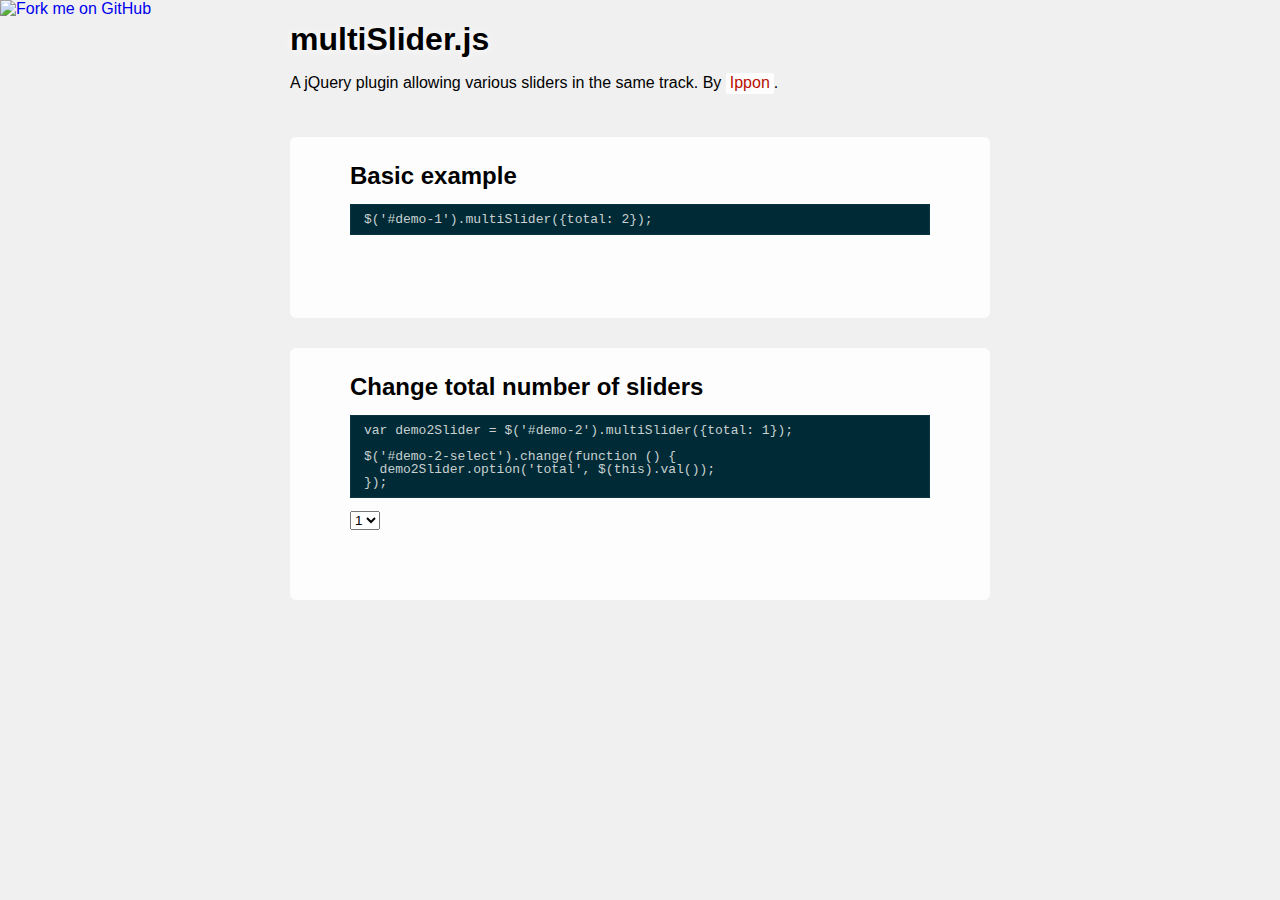
==== demo/index.html @ fed70fa7 "Add demo page." ====
<!DOCTYPE html>
<html>
<head>
  <meta charset="utf-8">
  <meta http-equiv="content-type" content="text/html;charset=utf-8" />
  <meta http-equiv="X-UA-Compatible" content="chrome=1">

  <title>Multi Slider</title>

  <link href="http://ajax.googleapis.com/ajax/libs/jqueryui/1.8.18/themes/base/jquery-ui.css" rel="stylesheet"/>
  <link href="css/style.css" rel="stylesheet"/>
  
  <script src="https://ajax.googleapis.com/ajax/libs/jquery/1.7/jquery.min.js"></script>
  <script src="https://ajax.googleapis.com/ajax/libs/jqueryui/1.8.18/jquery-ui.min.js"></script>
  
  <script src="../src/multiSlider.js"></script>
  <script src="js/script.js"></script>

</head>
<body>

  <a href="http://github.com/ippontech/multiSlider.js"><img style="position:absolute;top:0;left:0;border:0;" src="https://a248.e.akamai.net/assets.github.com/img/5d21241b64dc708fcbb701f68f72f41e9f1fadd6/687474703a2f2f73332e616d617a6f6e6177732e636f6d2f6769746875622f726962626f6e732f666f726b6d655f6c6566745f7265645f6161303030302e706e67" alt="Fork me on GitHub"></a>

  <div id="header">
    <div class="container">
      <a href="" class="brand">multiSlider.js</a>
    </div>
    <div class="container">
      <p>A jQuery plugin allowing various sliders in the same track. By <a href="http://blog.ippon.fr" class="ippon">Ippon</a>.</p>
    </div>
  </div>

  <div id="content" class="container">
    
    <div class="demo-unit">
      <h2>Basic example</h2>

<pre><code>$('#demo-1').multiSlider({total: 2});
</code></pre>

      <div id="demo-1" class="multi-slider"></div>
    </div>

    <div class="demo-unit">
      <h2>Change total number of sliders</h2>

<pre><code>var demo2Slider = $('#demo-2').multiSlider({total: 1});

$('#demo-2-select').change(function () {
  demo2Slider.option('total', $(this).val());
});
</code></pre>

      <select id="demo-2-select">
        <option value="1">1</option>
        <option value="2">2</option>
        <option value="3">3</option>
      </select>

      <div id="demo-2" class="multi-slider"></div>
    </div>

  </div>
</body>
</html>
---- demo/css/style.css ----
html, body {
  margin: 0;
  padding: 0;
}
body { 
  font: 16px/1.1em "Helvetica Neue", Helvetica, Arial, sans-serif;
  background-color: #f0f0f0;
}

pre {
  background: #002B36;
  font-size: 13px;
  padding: .6em 1em;
  border: 1px solid #073642;
  color: #C8D0D0;
  overflow: auto;
}
pre code {
  font-family: Menlo, Monaco, "Andale Mono", "lucida console", "Courier New", monospace;
  overflow: scroll;
  overflow-y: hidden;
  overflow-x: auto;
  display: block;
  line-height: 1em;
}

.container {
  width: 700px;
  margin: 0 auto;
}

#header {
  padding: 20px 0 13px;
}

a{
  text-decoration: none;
}
a.brand {
  color: black;
  font-weight: bold;
  font-size: 2em;
  line-height: 1.2em;
  /*padding: 1px 4px 3px;*/
  border-radius: 6px;
  text-shadow: 0 1px 9px #fdfdfd;
}
/*
a.brand:hover {
  background-color: #fdfdfd;
}
*/

a.ippon {
  background-color: #fdfdfd;
  color: #B80F00;
  padding: 1px 4px 3px;
  -webkit-border-radius: 2px;
  -moz-border-radius: 2px;
  border-radius: 2px;
}
a.ippon:hover {
  background-color: #B80F00;
  color: #fdfdfd;
}

#content {
  width: 700px;
  margin: 1em auto;
}

.demo-unit {
  padding: 10px 60px 30px;
  margin-bottom: 30px;
  background-color: #fdfdfd;
  -webkit-border-radius: 6px;
  -moz-border-radius: 6px;
  border-radius: 6px;
}

.multi-slider {
  padding: 20px 0;
}


.ui-slider {
  height: 10px;
  border-radius: 0;
  background: #EBEBEB;
  border: 1px solid #E0E0E0;
}
.ui-widget-header {
  background: #B80F00;
}
.ui-slider .ui-slider-handle {
  width: 0;
  height: 0;
  border-radius: 0;
  background: transparent;
  border-top: 8px solid transparent;
  border-bottom: 8px solid transparent; 
  border-left: 8px solid #290300;
  border-right: 0;
  margin: 2px 0 0 0;
  cursor: auto;
}
.ui-slider .ui-slider-handle:last-child {
  border-right: 9px solid #290300;
  border-left: 0;
  margin-left: -8px;
}
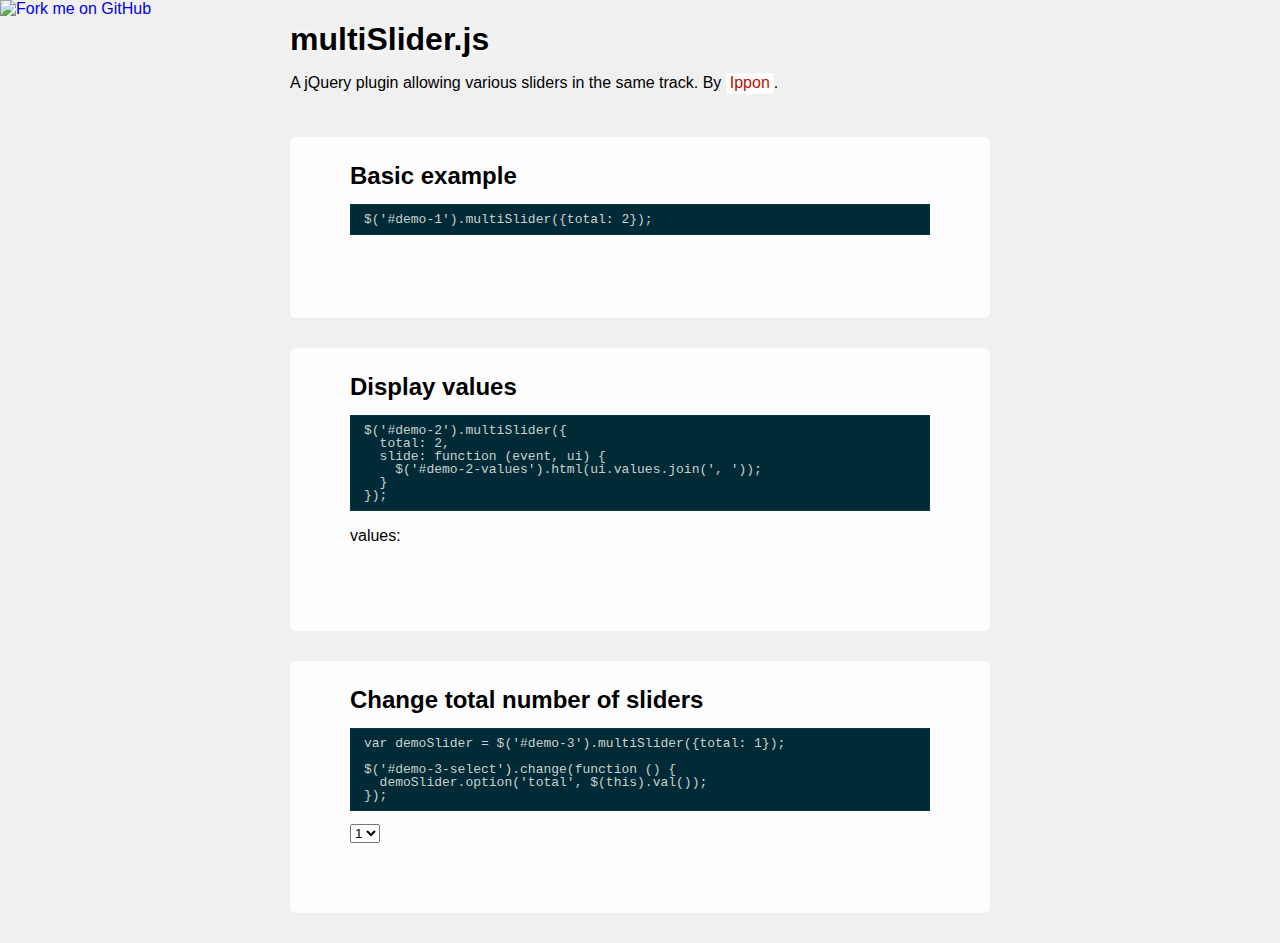
==== commit f9e381d0: "Maj demo with display values." ====
--- a/demo/index.html
+++ b/demo/index.html
@@ -5,7 +5,7 @@
   <meta http-equiv="content-type" content="text/html;charset=utf-8" />
   <meta http-equiv="X-UA-Compatible" content="chrome=1">
 
-  <title>Multi Slider</title>
+  <title>MultiSlider.js</title>
 
   <link href="http://ajax.googleapis.com/ajax/libs/jqueryui/1.8.18/themes/base/jquery-ui.css" rel="stylesheet"/>
   <link href="css/style.css" rel="stylesheet"/>
@@ -32,6 +32,9 @@
 
   <div id="content" class="container">
     
+
+    <!-- Demo 1 -->
+
     <div class="demo-unit">
       <h2>Basic example</h2>
 
@@ -41,23 +44,43 @@
       <div id="demo-1" class="multi-slider"></div>
     </div>
 
+    <!-- Demo 2 -->
+
+    <div class="demo-unit">
+      <h2>Display values</h2>
+
+<pre><code>$('#demo-2').multiSlider({
+  total: 2,
+  slide: function (event, ui) {
+    $('#demo-2-values').html(ui.values.join(', '));
+  }
+});
+</code></pre>
+
+      <p>values: <span id="demo-2-values"></span></p>
+      <div id="demo-2" class="multi-slider"></div>
+
+    </div>
+
+    <!-- Demo 3 -->
+
     <div class="demo-unit">
       <h2>Change total number of sliders</h2>
 
-<pre><code>var demo2Slider = $('#demo-2').multiSlider({total: 1});
+<pre><code>var demoSlider = $('#demo-3').multiSlider({total: 1});
 
-$('#demo-2-select').change(function () {
-  demo2Slider.option('total', $(this).val());
+$('#demo-3-select').change(function () {
+  demoSlider.option('total', $(this).val());
 });
 </code></pre>
 
-      <select id="demo-2-select">
+      <select id="demo-3-select">
         <option value="1">1</option>
         <option value="2">2</option>
         <option value="3">3</option>
       </select>
 
-      <div id="demo-2" class="multi-slider"></div>
+      <div id="demo-3" class="multi-slider"></div>
     </div>
 
   </div>
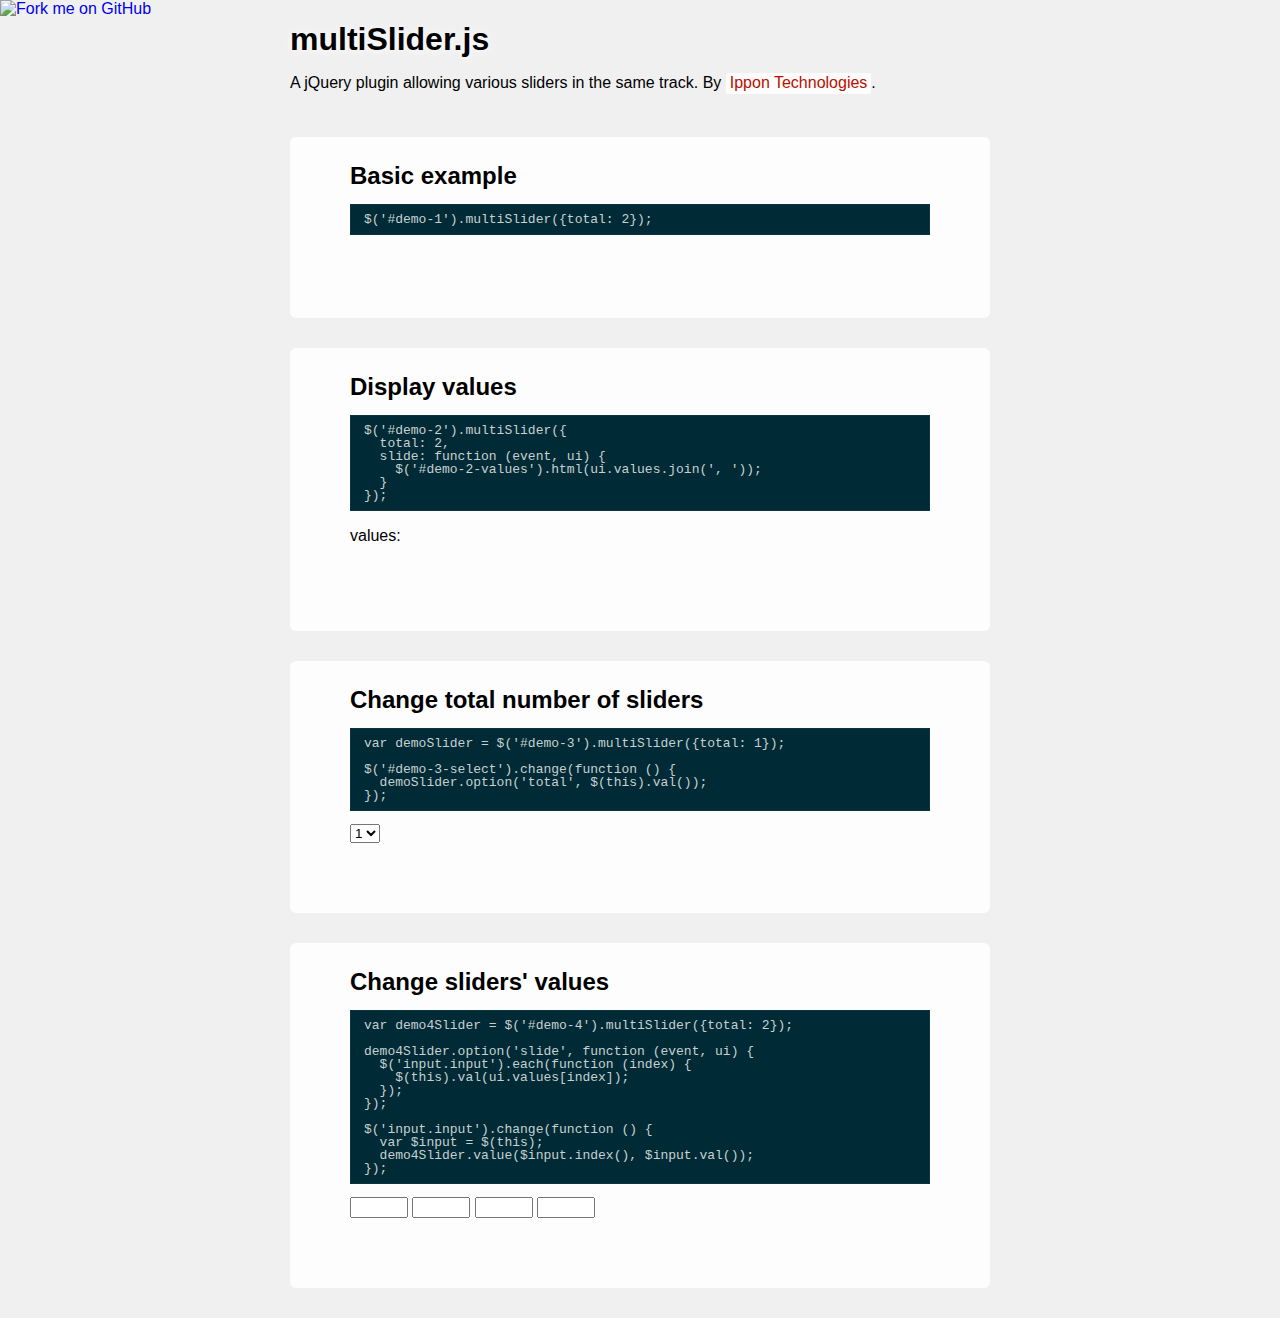
==== commit 3f8ceeae: "Update demo page." ====
--- a/demo/index.html
+++ b/demo/index.html
@@ -26,7 +26,7 @@
       <a href="" class="brand">multiSlider.js</a>
     </div>
     <div class="container">
-      <p>A jQuery plugin allowing various sliders in the same track. By <a href="http://blog.ippon.fr" class="ippon">Ippon</a>.</p>
+      <p>A jQuery plugin allowing various sliders in the same track. By <a href="http://blog.ippon.fr" class="ippon">Ippon Technologies</a>.</p>
     </div>
   </div>
 
@@ -83,6 +83,35 @@
       <div id="demo-3" class="multi-slider"></div>
     </div>
 
+    <!-- Demo 4 -->
+
+    <div class="demo-unit">
+      <h2>Change sliders' values</h2>
+
+<pre><code>var demo4Slider = $('#demo-4').multiSlider({total: 2});
+
+demo4Slider.option('slide', function (event, ui) {
+  $('input.input').each(function (index) {
+    $(this).val(ui.values[index]);
+  });
+});
+
+$('input.input').change(function () {
+  var $input = $(this);
+  demo4Slider.value($input.index(), $input.val());
+});
+</code></pre>
+      
+      <div>
+        <input id="demo-4-input-1" class="input" type="text">
+        <input id="demo-4-input-2" class="input" type="text">
+        <input id="demo-4-input-3" class="input" type="text">
+        <input id="demo-4-input-4" class="input" type="text">
+      </div>
+      
+      <div id="demo-4" class="multi-slider"></div>
+    </div>
+
   </div>
 </body>
 </html>--- a/demo/css/style.css
+++ b/demo/css/style.css
@@ -82,6 +82,10 @@
   padding: 20px 0;
 }
 
+.input {
+  width: 50px;
+}
+
 
 .ui-slider {
   height: 10px;
